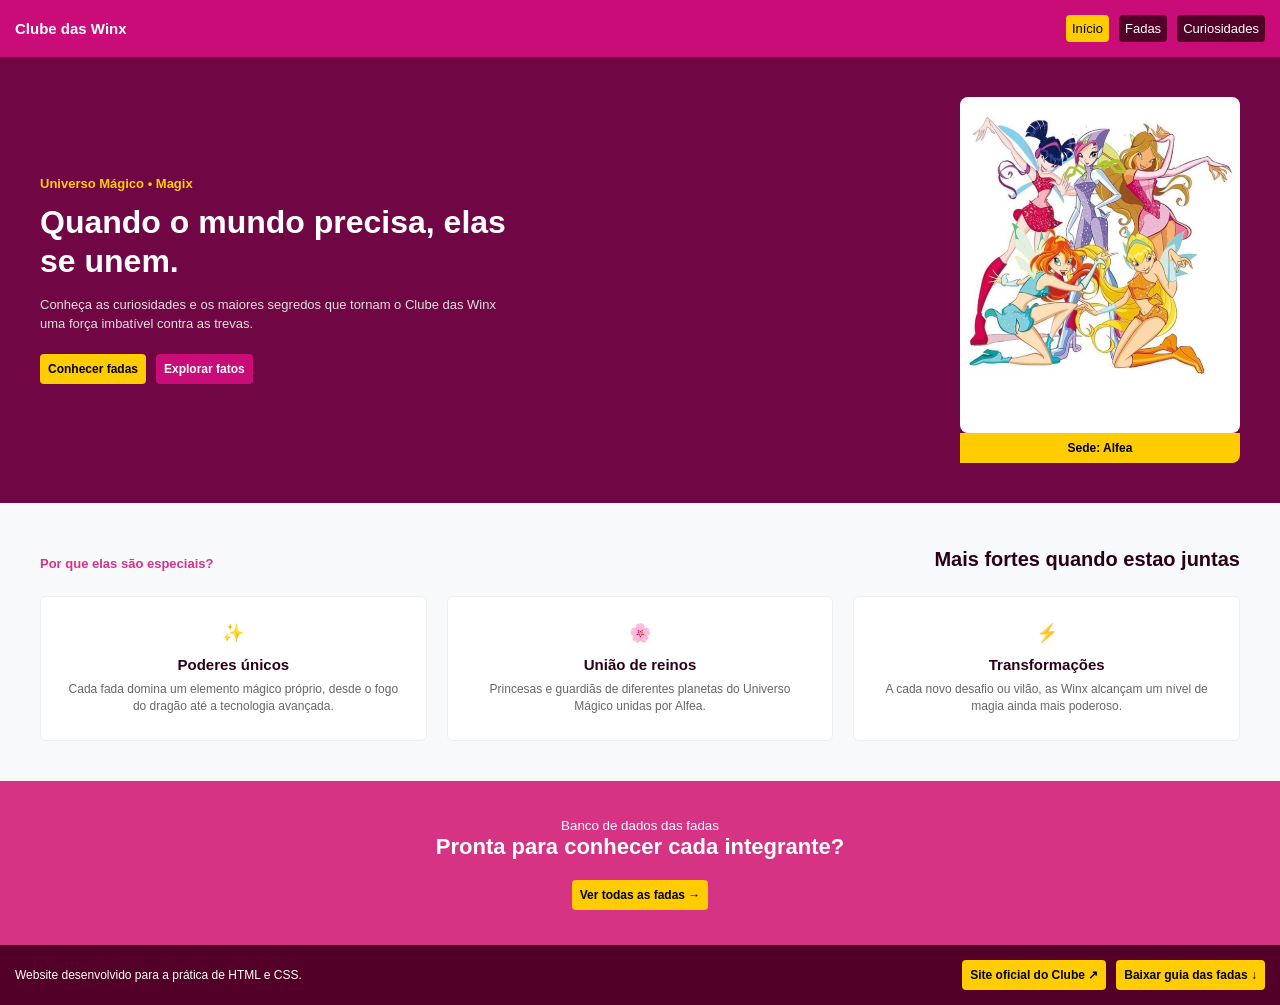
==== index.html @ 4ef0bb0c "winx links" ====
<!DOCTYPE html>
<html lang="pt-BR">
    <head>
        <meta charset="UTF-8" />
        <title>Clube das Winx - Início</title>
        <link rel="stylesheet" href="css/style.css" />
    </head>
    <body>
        
        <header>
            <article class="logo">
                <strong>Clube das Winx</strong>
            </article>
            <section id="menu">
                <a href="index.html" id="link-inicio">Início</a>
                <a href="pages/fadas.html" id="link-fadas">Fadas</a>
                <a href="pages/curiosidades.html" id="link-curiosidades">Curiosidades</a>
            </section>
        </header>

        <main>

            <section id="hero">
                <article class="hero-texto">
                    <strong>Universo Mágico • Magix</strong>
                    <h1>Quando o mundo precisa, elas se unem.</h1>
                    <p>Conheça as curiosidades e os maiores segredos que tornam o Clube das Winx uma força imbatível contra as trevas.</p>
                    
                    <article class="hero-botoes">
                        <a href="pages/fadas.html" class="btn-amarelo">Conhecer fadas</a>
                        <a href="#fatos" class="btn-rosa">Explorar fatos</a>
                    </article>
                </article>

                <article class="hero-imagem">
                    <img src="assets/img/clube-das-winx.png" alt="Todas as Winx juntas" />
                    <article class="legenda-imagem">Sede: Alfea</article>
                </article>
            </section>

            <section id="fatos">
                <article class="fatos-header">
                    <small>Por que elas são especiais?</small>
                    <h2>Mais fortes quando estao juntas</h2>
                </article>

                <article class="cards-container">
                    <article class="card">
                        <article class="icone">✨</article>
                        <h3>Poderes únicos</h3>
                        <p>Cada fada domina um elemento mágico próprio, desde o fogo do dragão até a tecnologia avançada.</p>
                    </article>

                    <article class="card">
                        <article class="icone">🌸</article>
                        <h3>União de reinos</h3>
                        <p>Princesas e guardiãs de diferentes planetas do Universo Mágico unidas por Alfea.</p>
                    </article>

                    <article class="card">
                        <article class="icone">⚡</article>
                        <h3>Transformações</h3>
                        <p>A cada novo desafio ou vilão, as Winx alcançam um nível de magia ainda mais poderoso.</p>
                    </article>
                </article>
            </section>

            <section id="chamada">
                <small>Banco de dados das fadas</small>
                <h2>Pronta para conhecer cada integrante?</h2>
                <a href="pages/fadas.html" class="btn-amarelo">Ver todas as fadas →</a>
            </section>
        </main>

        <footer>
            <p>Website desenvolvido para a prática de HTML e CSS.</p>
            <section id="menu-final">
                <a href="https://codeverse.dev.br" target="_blank" rel="noreferrer" class="btn-rodape">Site oficial do Clube ↗</a>
                <a href="assets/files/teste.txt" download class="btn-rodape">Baixar guia das fadas ↓</a>
            </section>
        </footer>

    </body>
</html>
---- css/style.css ----
* {
    margin: 0;
    padding: 0;
    box-sizing: border-box;
    font-family: sans-serif;
}

body {
    background-color: #fdbadc;
    color: #333;
}

header {
    background-color: #ca0c78;
    padding: 15px;
    display: flex;
    justify-content: space-between;
    align-items: center;
}

.logo {
    color: white;
    font-size: 15px;
}

#menu {
    display: flex;
    gap: 10px;
}

#menu a {
    text-decoration: none;
    color: white;
    padding: 6px;
    border-radius: 4px;
    font-size: 13px;
    background-color: #520027;
}

#menu #link-inicio {
    background-color: #ffcc00;
    color: #000;
}

#hero {
    background-color: #700643;
    color: white;
    padding: 40px;
    display: flex;
    justify-content: space-between;
    align-items: center;
    gap: 30px;
}

.hero-texto {
    max-width: 480px;
    display: flex;
    flex-direction: column;
    align-items: flex-start;
}

.hero-texto strong {
    color: #ffcc00;
    font-size: 13px;
    display: block;
    margin-bottom: 12px;
}

.hero-texto h1 {
    font-size: 32px;
    line-height: 1.2;
    margin-bottom: 15px;
    color: white;
}

.hero-texto p {
    color: #e0e0e0;
    font-size: 13px;
    line-height: 1.5;
    margin-bottom: 20px;
}

.hero-botoes {
    display: flex;
    gap: 10px;
    margin: 0;
    padding: 0;
}

.btn-amarelo {
    background-color: #ffcc00;
    color: #000;
    padding: 8px;
    text-decoration: none;
    font-weight: bold;
    border-radius: 4px;
    font-size: 12px;
    display: inline-block;
}

.btn-rosa {
    background-color: #ca0c78;
    color: white;
    padding: 8px;
    text-decoration: none;
    font-weight: bold;
    border-radius: 4px;
    font-size: 12px;
    display: inline-block;
}

.hero-imagem {
    width: 280px;
    display: flex;
    flex-direction: column;
    align-items: center;
}

.hero-imagem img {
    width: 100%;
    display: block;
    border-radius: 8px;
}

.legenda-imagem {
    background-color: #ffcc00;
    color: #000;
    font-weight: bold;
    font-size: 12px;
    padding: 8px;
    text-align: center;
    border-radius: 0 0 8px;
    width: 100%;
}

#fatos {
    background-color: #f8f9fa;
    padding: 40px;
}

.fatos-header {
    display: flex;
    justify-content: space-between;
    align-items: flex-end;
    margin-bottom: 25px;
}

.fatos-header small {
    color: #d63384;
    font-weight: bold;
    font-size: 13px;
}

.fatos-header h2 {
    color: #2b0017;
    font-size: 20px;
    margin-top: 5px;
}

.numero-destaque {
    font-size: 22px;
    font-weight: bold;
    color: #d63384;
}

.cards-container {
    display: flex;
    gap: 20px;
}

.card {
    background-color: white;
    padding: 25px;
    border-radius: 6px;
    flex: 1;
    text-align: center;
    border: 1px solid #eee;
}

.card .icone {
    font-size: 18px;
    color: #ffcc00;
    margin-bottom: 12px;
}

.card h3 {
    color: #2b0017;
    font-size: 15px;
    margin-bottom: 8px;
}

.card p {
    color: #666;
    font-size: 12px;
    line-height: 1.4;
}

#chamada {
    background-color: #d63384;
    color: white;
    text-align: center;
    padding: 35px;
}

#chamada strong {
    color: #ffcc00;
    font-size: 12px;
    display: block;
    margin-bottom: 8px;
}

#chamada h2 {
    font-size: 22px;
    margin-bottom: 20px;
}

footer {
    background-color:  #520027;
    color: white;
    padding: 15px;
    display: flex;
    justify-content: space-between;
    align-items: center;
    font-size: 12px;
}

#menu-final {
    display: flex;
    gap: 10px;
}

.btn-rodape {
    background-color: #ffcc00;
    color: #000;
    text-decoration: none;
    padding: 8px;
    border-radius: 4px;
    font-weight: bold;
    font-size: 12px;
}
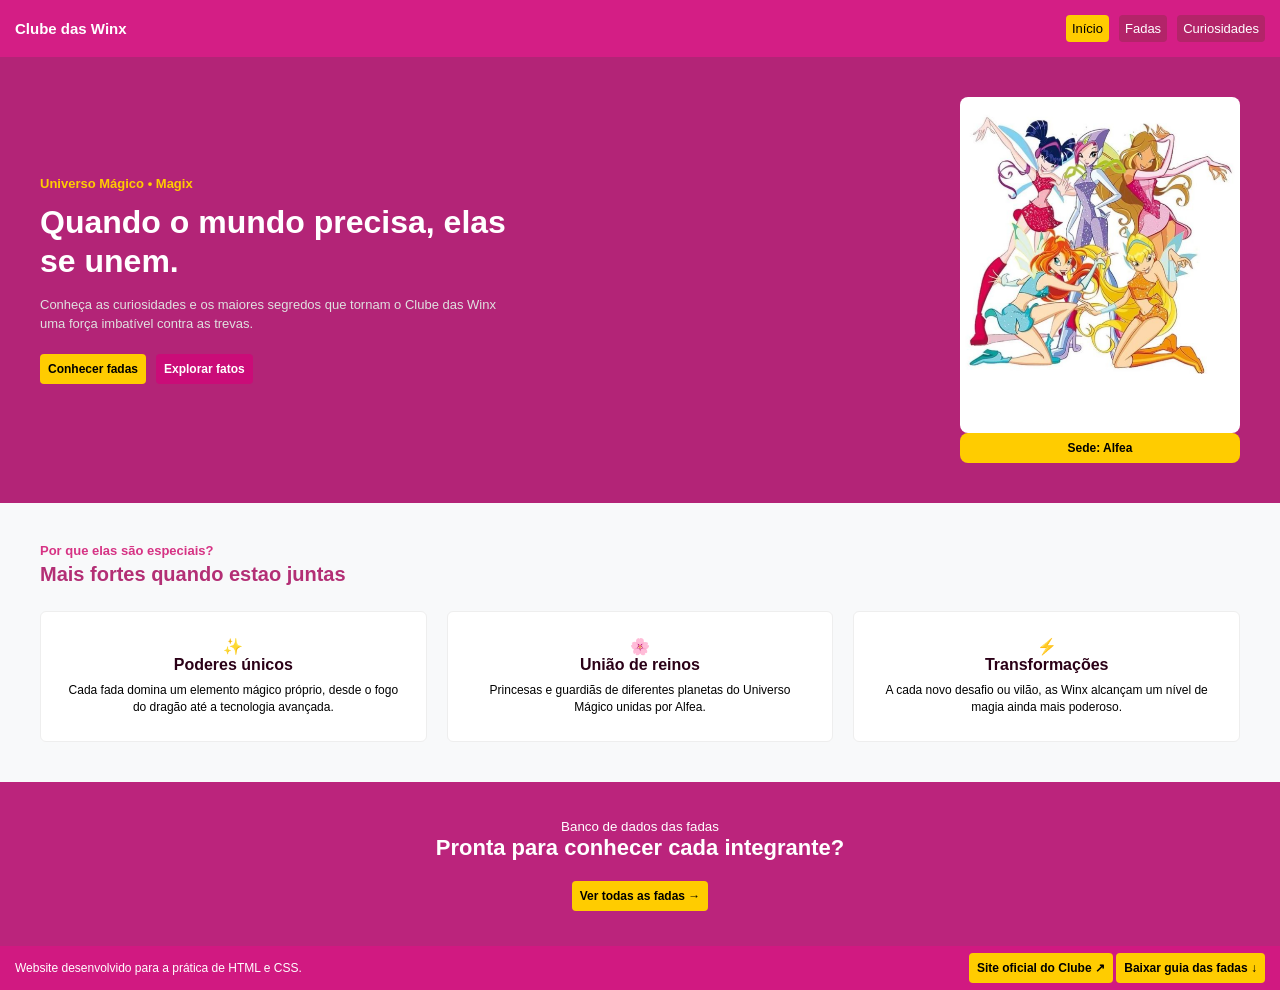
==== commit 123c1a23: "winx" ====
--- a/index.html
+++ b/index.html
@@ -27,8 +27,8 @@
                     <p>Conheça as curiosidades e os maiores segredos que tornam o Clube das Winx uma força imbatível contra as trevas.</p>
                     
                     <article class="hero-botoes">
-                        <a href="pages/fadas.html" class="btn-amarelo">Conhecer fadas</a>
-                        <a href="#fatos" class="btn-rosa">Explorar fatos</a>
+                        <a href="pages/fadas.html" class="botao-amarelo">Conhecer fadas</a>
+                        <a href="#fatos" class="botao-rosa">Explorar fatos</a>
                     </article>
                 </article>
 
@@ -68,7 +68,7 @@
             <section id="chamada">
                 <small>Banco de dados das fadas</small>
                 <h2>Pronta para conhecer cada integrante?</h2>
-                <a href="pages/fadas.html" class="btn-amarelo">Ver todas as fadas →</a>
+                <a href="pages/fadas.html" class="botao-amarelo">Ver todas as fadas →</a>
             </section>
         </main>
 
--- a/css/style.css
+++ b/css/style.css
@@ -7,11 +7,11 @@
 
 body {
     background-color: #fdbadc;
-    color: #333;
+    color: #000000;
 }
 
 header {
-    background-color: #ca0c78;
+    background-color: #d41e85;
     padding: 15px;
     display: flex;
     justify-content: space-between;
@@ -30,11 +30,11 @@
 
 #menu a {
     text-decoration: none;
-    color: white;
     padding: 6px;
     border-radius: 4px;
     font-size: 13px;
-    background-color: #520027;
+    background-color: #b32469;
+     color: white;
 }
 
 #menu #link-inicio {
@@ -43,7 +43,7 @@
 }
 
 #hero {
-    background-color: #700643;
+    background-color: #b32477;
     color: white;
     padding: 40px;
     display: flex;
@@ -87,7 +87,7 @@
     padding: 0;
 }
 
-.btn-amarelo {
+.botao-amarelo {
     background-color: #ffcc00;
     color: #000;
     padding: 8px;
@@ -98,7 +98,7 @@
     display: inline-block;
 }
 
-.btn-rosa {
+.botao-rosa {
     background-color: #ca0c78;
     color: white;
     padding: 8px;
@@ -111,9 +111,6 @@
 
 .hero-imagem {
     width: 280px;
-    display: flex;
-    flex-direction: column;
-    align-items: center;
 }
 
 .hero-imagem img {
@@ -129,7 +126,7 @@
     font-size: 12px;
     padding: 8px;
     text-align: center;
-    border-radius: 0 0 8px;
+    border-radius: 8px;
     width: 100%;
 }
 
@@ -143,6 +140,8 @@
     justify-content: space-between;
     align-items: flex-end;
     margin-bottom: 25px;
+    flex-direction: column;
+    align-items: flex-start;
 }
 
 .fatos-header small {
@@ -152,15 +151,9 @@
 }
 
 .fatos-header h2 {
-    color: #2b0017;
+    color: #b32f75;
     font-size: 20px;
     margin-top: 5px;
-}
-
-.numero-destaque {
-    font-size: 22px;
-    font-weight: bold;
-    color: #d63384;
 }
 
 .cards-container {
@@ -172,12 +165,12 @@
     background-color: white;
     padding: 25px;
     border-radius: 6px;
-    flex: 1;
+    flex: 1px;
     text-align: center;
     border: 1px solid #eee;
 }
 
-.card .icone {
+.card-icone {
     font-size: 18px;
     color: #ffcc00;
     margin-bottom: 12px;
@@ -185,18 +178,18 @@
 
 .card h3 {
     color: #2b0017;
-    font-size: 15px;
+    font-size: 16px;
     margin-bottom: 8px;
 }
 
 .card p {
-    color: #666;
+    color: #000000;
     font-size: 12px;
     line-height: 1.4;
 }
 
 #chamada {
-    background-color: #d63384;
+    background-color:  #bb247c;
     color: white;
     text-align: center;
     padding: 35px;
@@ -214,8 +207,19 @@
     margin-bottom: 20px;
 }
 
+.btn-rodape {
+    background-color: #ffcc00;
+    color: #000;
+    text-decoration: none;
+    padding: 8px;
+    border-radius: 4px;
+    font-weight: bold;
+    font-size: 12px;
+}
+
+
 footer {
-    background-color:  #520027;
+    background-color: #d11981;
     color: white;
     padding: 15px;
     display: flex;
@@ -223,18 +227,3 @@
     align-items: center;
     font-size: 12px;
 }
-
-#menu-final {
-    display: flex;
-    gap: 10px;
-}
-
-.btn-rodape {
-    background-color: #ffcc00;
-    color: #000;
-    text-decoration: none;
-    padding: 8px;
-    border-radius: 4px;
-    font-weight: bold;
-    font-size: 12px;
-}
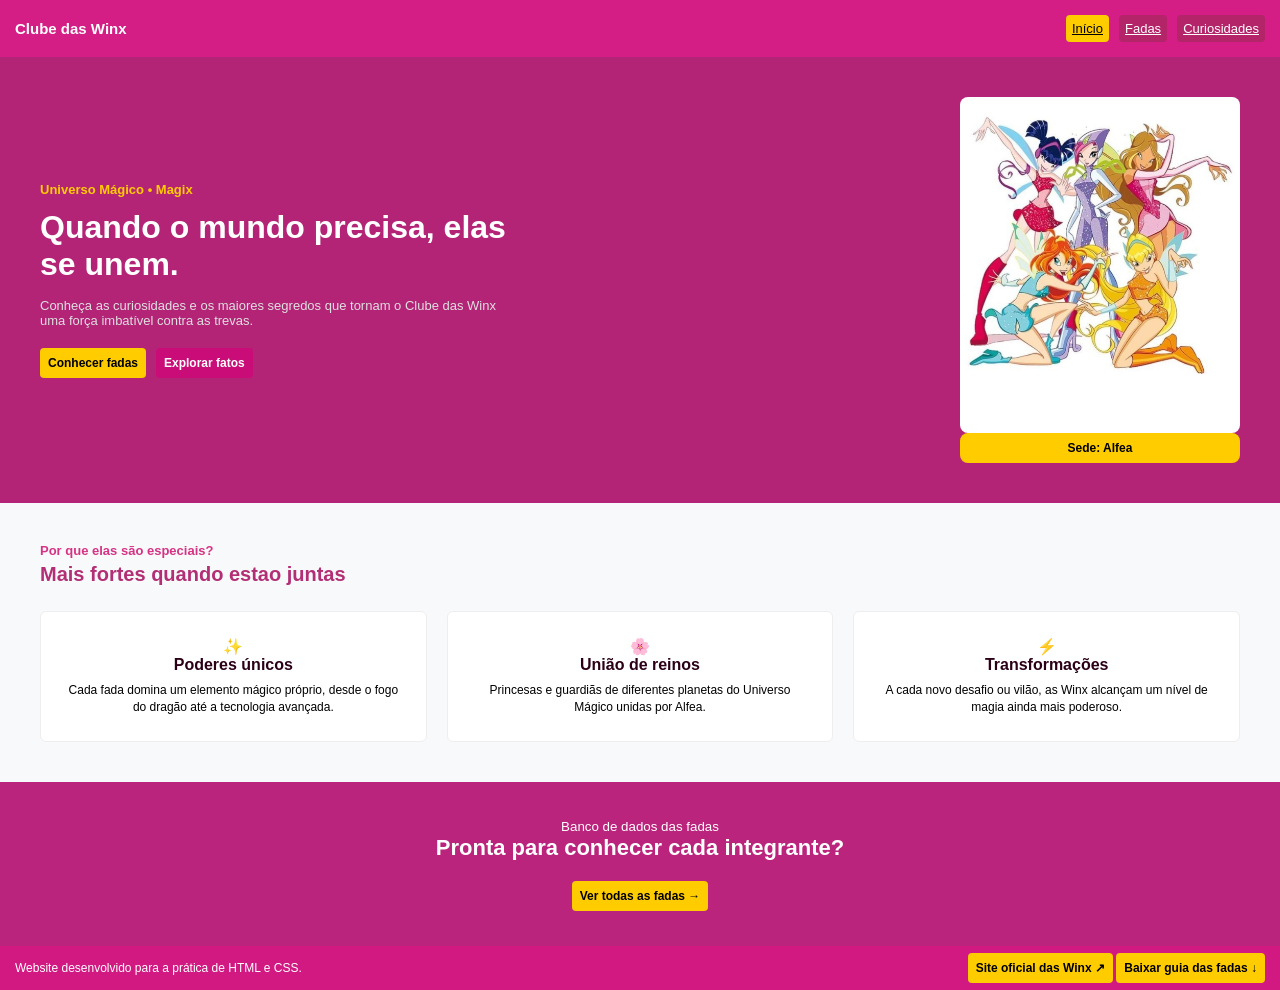
==== commit db107166: "winx links" ====
--- a/index.html
+++ b/index.html
@@ -6,7 +6,7 @@
         <link rel="stylesheet" href="css/style.css" />
     </head>
     <body>
-        
+
         <header>
             <article class="logo">
                 <strong>Clube das Winx</strong>
@@ -25,7 +25,7 @@
                     <strong>Universo Mágico • Magix</strong>
                     <h1>Quando o mundo precisa, elas se unem.</h1>
                     <p>Conheça as curiosidades e os maiores segredos que tornam o Clube das Winx uma força imbatível contra as trevas.</p>
-                    
+
                     <article class="hero-botoes">
                         <a href="pages/fadas.html" class="botao-amarelo">Conhecer fadas</a>
                         <a href="#fatos" class="botao-rosa">Explorar fatos</a>
@@ -75,10 +75,10 @@
         <footer>
             <p>Website desenvolvido para a prática de HTML e CSS.</p>
             <section id="menu-final">
-                <a href="https://codeverse.dev.br" target="_blank" rel="noreferrer" class="btn-rodape">Site oficial do Clube ↗</a>
-                <a href="assets/files/teste.txt" download class="btn-rodape">Baixar guia das fadas ↓</a>
+                <a href="https://www.winxclub.com" target="_self" rel="noreferrer" class="btn-rodape">Site oficial das Winx ↗</a>
+                <a href="../assets/files/documentacao.txt" download class="btn-rodape">Baixar guia das fadas ↓</a>
             </section>
         </footer>
 
     </body>
-</html>+</html>
--- a/css/style.css
+++ b/css/style.css
@@ -29,7 +29,6 @@
 }
 
 #menu a {
-    text-decoration: none;
     padding: 6px;
     border-radius: 4px;
     font-size: 13px;
@@ -68,7 +67,6 @@
 
 .hero-texto h1 {
     font-size: 32px;
-    line-height: 1.2;
     margin-bottom: 15px;
     color: white;
 }
@@ -76,7 +74,6 @@
 .hero-texto p {
     color: #e0e0e0;
     font-size: 13px;
-    line-height: 1.5;
     margin-bottom: 20px;
 }
 
